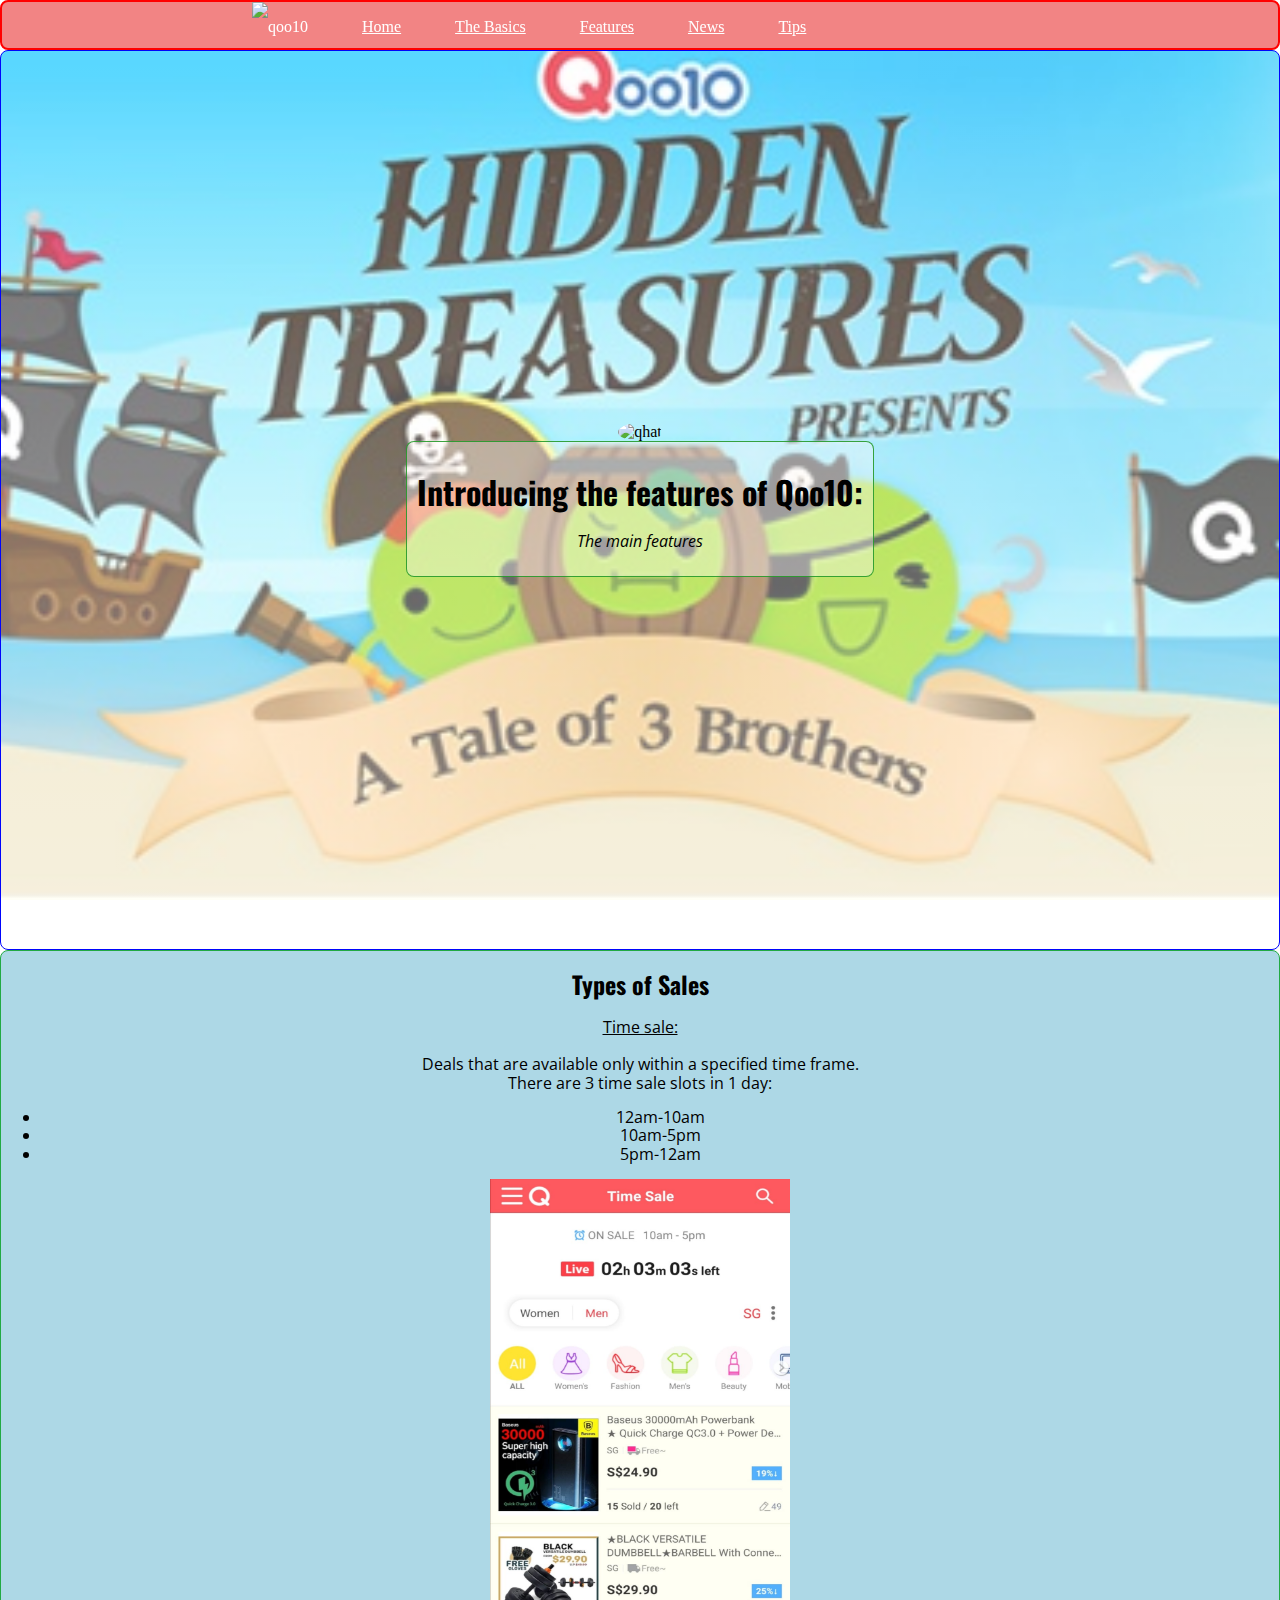
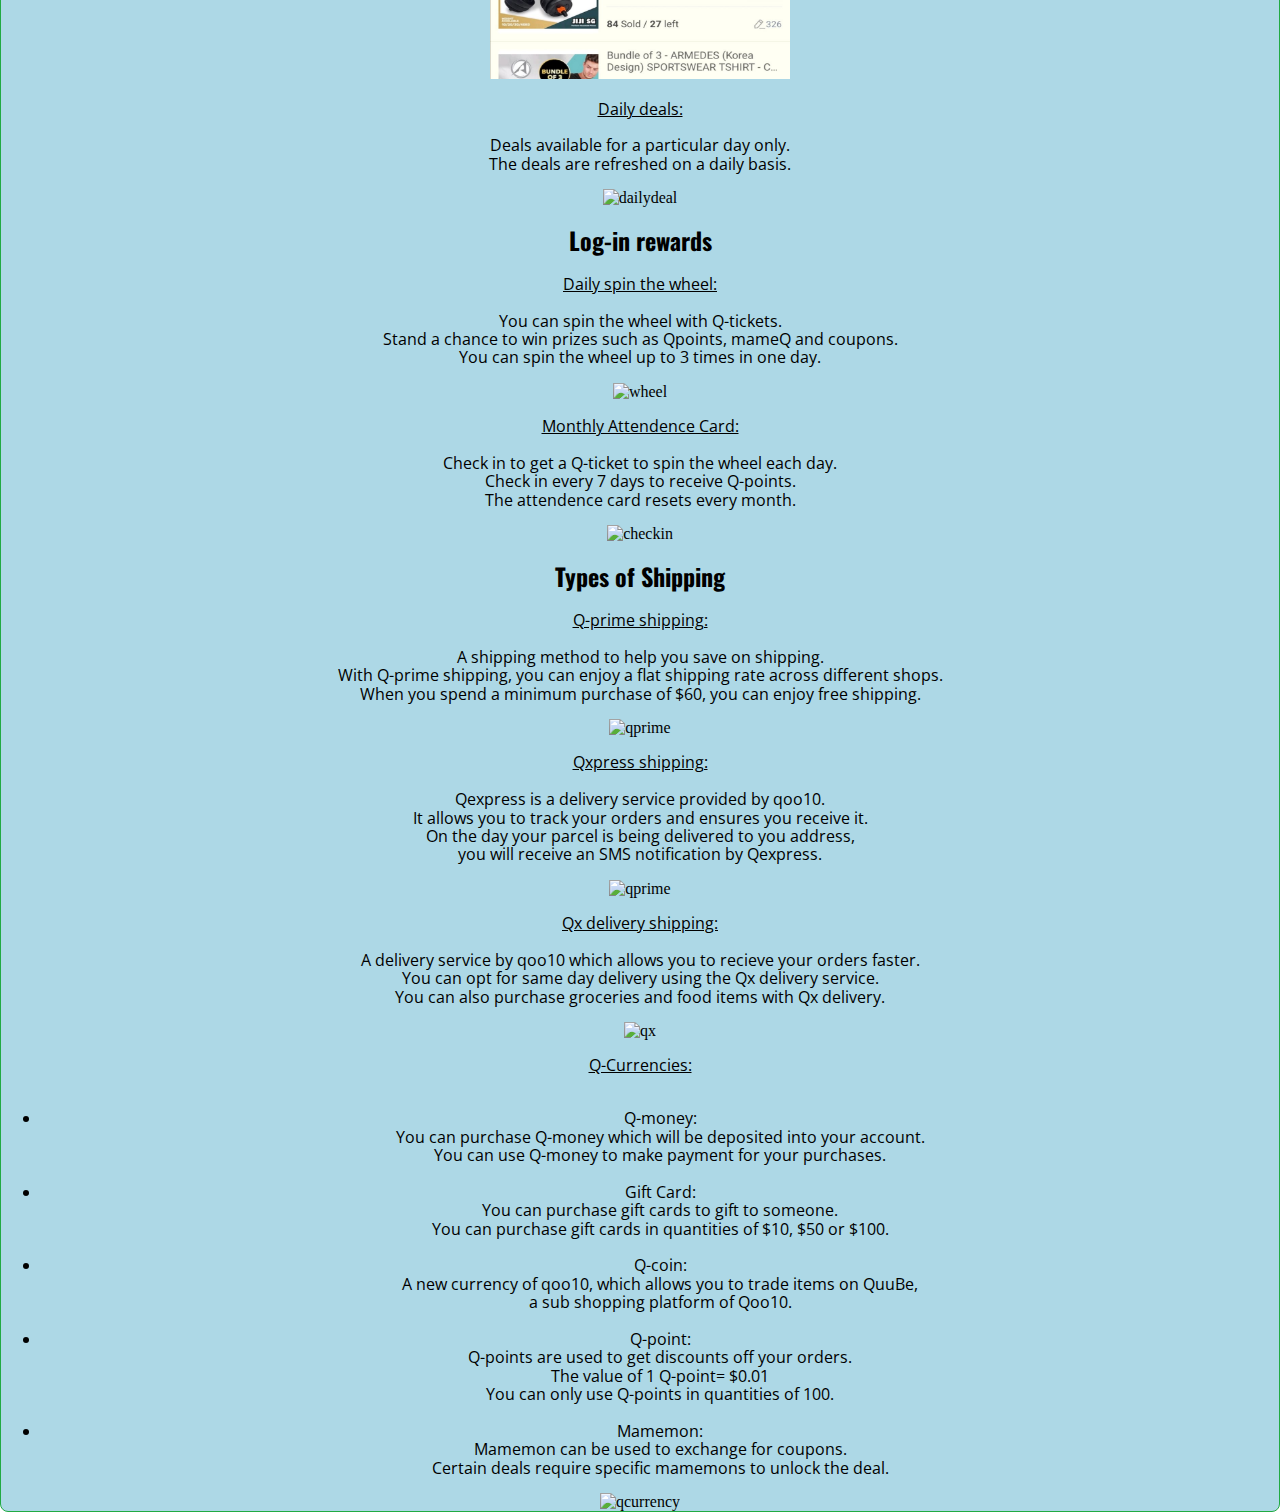
==== features.html @ 1c3750da "add fonts for headings and main" ====
<!DOCTYPE html>
<html>
<head>
<title>Features </title>
  <link href="https://fonts.googleapis.com/css2?family=Oswald:wght@500&display=swap" rel="stylesheet">
  <link href="https://fonts.googleapis.com/css2?family=Cormorant+Garamond:wght@300&family=Oswald:wght@500&display=swap" rel="stylesheet">
  <link rel="preconnect" href="https://fonts.gstatic.com">
  <link href="https://fonts.googleapis.com/css2?family=Bebas+Neue&family=Cormorant+Garamond:wght@600&family=Open+Sans&display=swap" rel="stylesheet"> 
  <link rel="stylesheet" href="css/normalize.css">
  <link rel="stylesheet" href="css/main.css">

</head>
<body>
  <header>

    <nav>
      <ul>
        <li><img src="images/qlogo.jpeg" width="70" height="30" alt="qoo10" ></li>
        <li><a href="index.html">Home</a></li>
        <li><a href="usage.html">The Basics</a></li>
        <li><a href="features.html">Features</a> </li>
        <li><a href="news.html">News</a></li>
        <li><a href="tips.html">Tips</a></li>
      </ul>
    </nav>
  </header>   

<main>
<section id="featuresone">
  <!-- features top section -->
  <br>
  <div class="featureshead">
    <img src="images\qhat.jpeg" alt= "qhat" class="qicon"  >
    <br>
  <div id="feapara">
    <h1>Introducing the features of Qoo10:</h1>
    <p><i>The main features</i> </p>
  </div>
  </div>

</section>
<section id="feamain">
  <!-- features description section -->
  <h2>Types of Sales</h2>
  <p class="features_p"><u>Time sale: </u><br><br>Deals that are available only within a specified time frame.
    <br>There are 3 time sale slots in 1 day:
    <ul>
      <li>
      12am-10am
      </li>
      <li>10am-5pm</li>
      <li>5pm-12am</li>
    </ul> 

  </p>
  <img src="images\timesale.jpeg" alt= "timesale" class="featurepic"  >
  <p class="features_p">
    <u>Daily deals:</u>
    <br><br> Deals available for a particular day only.
    <br>The deals are refreshed on a daily basis. 
  </p>
  <img src="images\dailydeal.jpeg" alt= "dailydeal" class="featurepic"  >


  <h2>Log-in rewards</h2>
  <p class="features_p"><u>Daily spin the wheel:</u> 
    <br><br>You can spin the wheel with Q-tickets.
    <br>Stand a chance to win prizes such as Qpoints, mameQ and coupons.
    <br>You can spin the wheel up to 3 times in one day.
  </p>
  <img src="images\wheel.jpeg" alt= "wheel" class="featurepic"  >


  <p class="features_p"><u>Monthly Attendence Card:</u>
    <br><br> Check in to get a Q-ticket to spin the wheel each day.
    <br>Check in every 7 days to receive Q-points.
    <br>The attendence card resets every month.
  </p>
  <img src="images\checkin.jpeg" alt= "checkin" class="featurepic"  >

  <h2>Types of Shipping</h2>
  <p class="features_p"><u>Q-prime shipping:</u>
    <br><br> A shipping method to help you save on shipping.
    <br>With Q-prime shipping, you can enjoy a flat shipping rate across different shops.
    <br>When you spend a minimum purchase of $60, you can enjoy free shipping.
  </p>
  <img src="images\qprime.jpeg" alt= "qprime" class="featurepic"  >

  <p class="features_p"><u>Qxpress shipping:</u>
    <br><br> Qexpress is a delivery service provided by qoo10.
    <br>It allows you to track your orders and ensures you receive it.
    <br>On the day your parcel is being delivered to you address, 
    <br>you will receive an SMS notification by Qexpress.

  </p>
  <img src="images\qexpress.jpeg" alt= "qprime" class="featurepic"  >

  <p class="features_p"><u>Qx delivery shipping:</u>
    <br><br> A delivery service by qoo10 which allows you to recieve your orders faster.
    <br>You can opt for same day delivery using the Qx delivery service.
    <br> You can also purchase groceries and food items with Qx delivery.

  </p>
  <img src="images\express.jpeg" alt= "qx" class="featurepic"  >

  <p class="features_p"><u>Q-Currencies:</u>
    <br><br> 
    <ul>
      <li>Q-money: 
        <br>You can purchase Q-money which will be deposited into your account.
        <br>You can use Q-money to make payment for your purchases.
      </li>
      <br>
      <li>Gift Card:
        <br> You can purchase gift cards to gift to someone.
        <br>You can purchase gift cards in quantities of $10, $50 or $100.

      </li>
      <br>
      <li>Q-coin:
        <br>A new currency of qoo10, which allows you to trade items on QuuBe, 
        <br>a sub shopping platform of Qoo10.
      </li>
      <br>
      <li>Q-point:
        <br>Q-points are used to get discounts off your orders.
        <br>The value of 1 Q-point= $0.01
        <br>You can only use Q-points in quantities of 100.
      </li>
      <br>
      <li>Mamemon:
        <br>Mamemon can be used to exchange for coupons.
        <br>Certain deals require specific mamemons to unlock the deal.
      </li>
    </ul>

  </p>

  <img src="images\currency.jpeg" alt= "qcurrency" class="featurepic"  >

</section>
</main>

</body>

</html>
---- css/main.css ----
/*menu bar styling*/
header {
    
  display: flex;
  position: fixed;
  top: 0;
  left: 0;
  right: 0;
  height: 50px;
  line-height: 30px;
  background-color: rgba(233, 41, 41, 0.575);
  border: 2px solid red;
  border-radius: 8px;
  color:white;
}

header * {
  display: inline;
  color:white;
}


header li {
  margin-left: 10px;
}
section li,p,u{
  font-family: 'Bebas Neue', cursive;
  font-family: 'Cormorant Garamond', serif;
  font-family: 'Open Sans', sans-serif;
}
h1, h2{
  font-family: 'Oswald', sans-serif;
}
/*top image*/
.qicon {
    margin-left: auto;
    margin-right: auto;
    width:200px;
    height:200px;
    border-radius: 50%;
}
body {
    margin: 0;
    margin-top: 50px;
}
/* homepage section*/
#intro,#benefits,#reviews {
    height: 120vh;
    border: 1px solid lawngreen;
    border-radius: 8px;
    display: flex;
    justify-content: center;
    align-items: center;
    text-align: center;
    background-size: cover; 
    background-position: center center; 
    background-repeat: no-repeat; 
    background-attachment: fixed; 
    
}

#intropara{
  border: 1px solid rgba(30, 151, 36, 0.87);
  border-radius: 8px;
  padding:10px;
  background-color:rgba(255, 251, 251, 0.39);
  font-family: 'Bebas Neue', cursive;
  
}

.benefitdiv{
  
    border-radius: 8px;
    border: 2px solid rgb(143, 69, 9);
    background-color: rgba(99, 212, 89, 0.178);
    padding: 40px;
   
}
#intro {
    background-image: linear-gradient(rgba(255, 255, 255, 0.219),rgba(255, 255, 255, 0.507)), url("../images/grass.jpg");
    
}
* {
  box-sizing: border-box;
}
  
#benefits{
  text-align:left;
  background-image: linear-gradient(rgba(255, 255, 255, 0.219),rgba(255, 255, 255, 0.507)), url("../images/garden.jpeg");

}

#reviewspic{
  padding: 10px;
  width:100%;
}

/*The basics section*/
#usagemain {
  text-align: center;
  
}


#basics{
height: 100vh;
border: 1px solid rgb(182, 155, 245);
border-radius: 8px;
display: flex;
justify-content: center;
align-items: center;
text-align: center;
background-image:linear-gradient(rgba(255, 255, 255, 0.219),rgba(255, 255, 255, 0.507)),  url("../images/toy.jpeg");
background-size: cover; 
background-position: center center; 
background-repeat: no-repeat; 
background-attachment: fixed; 
}
#basicpara{
border: 1px solid rgba(45, 115, 180, 0.87);
border-radius: 8px;
padding:10px;
background-color:rgba(255, 251, 251, 0.219);
}
#steps{
border: 1px solid rgb(17, 0, 252);
border-radius: 8px;
background-image:linear-gradient(rgba(255, 255, 255, 0.219),rgba(255, 255, 255, 0.507)),  
url("../images/bluepink.jpeg");
background-size: cover; 
background-position: center center; 
background-repeat: no-repeat; 
background-attachment: fixed; 
text-align:center;
margin:0 auto;
}

.step{
border: 1px solid rgba(83, 233, 176, 0.658);
border-radius: 8px;
padding:10px;
text-align:center;
width:50%;
margin:0 auto;
}
.usageimg{
  text-align: center;
  width:200px;
}

/*features section*/
#featuresone{
  border: 1px solid rgb(0, 4, 252);
  border-radius: 8px;
  background-image:linear-gradient(rgba(255, 255, 255, 0.219),rgba(255, 255, 255, 0.507)),  
  url("../images/htreasure.jpg");
  background-size: cover; 
  background-position: center center; 
  background-repeat: no-repeat; 
  background-attachment: fixed;
  height: 100vh;
  display: flex;
  justify-content: center;
  align-items: center;
  text-align: center;


}
#feapara{
  border: 1px solid rgba(30, 151, 36, 0.87);
  border-radius: 8px;
  padding:10px;
  background-color:rgba(255, 251, 251, 0.39);
}

#features_p{
  border-radius: 8px;
  border: 1px solid rgba(45, 115, 180, 0.87);
  padding:10px;
  background-color:rgba(248, 230, 169, 0.658);
  
}


#feamain{
 background-color: lightblue;
 border: 1px solid rgb(33, 170, 67);
 border-radius: 8px;
 text-align: center;
 /*display:flex;
 flex-direction: column;*/

}
.featurepic{
  
  width: 300px;
  height: 500px;

  

}

/*news section*/
#newstop{
  text-align: center;
  border: 1px solid rgb(71, 15, 117);
  border-radius: 8px;
  background-image: 
  url("../images/firework.jpg");
  background-size: cover; 
  background-position: center ; 
  background-repeat: no-repeat; 
  background-attachment: fixed; 
  height: 100vh;
  justify-content: center;
  align-items: center;
  text-align: center;

}
#newstop h1{
  border: 1px solid rgba(30, 151, 36, 0.87);
  border-radius: 8px;
  padding:10px;
  background-color:rgba(255, 251, 251, 0.39);
 
 
}
#newsmain{
  text-align: center;
}
.events{
  background-color: black;
  color: white;
}
.newsimg{
  width: 90%;
}
iframe{
  width:90%;
 
}
/*tips*/
.grid-container{
  background-image:linear-gradient(rgba(255, 255, 255, 0.219),rgba(255, 255, 255, 0.507)),  
    url("../images/bulb.jpeg");
  background-size: cover; 
  background-position: center ; 
  background-repeat: no-repeat; 
  background-attachment: fixed; 
}


/*web features adjustments*/
@media (min-width: 992px) {
  /*menu bar styling*/
    header {
        
      display: flex;
      position: fixed;
      top: 0;
      left: 0;
      right: 0;
      height: 50px;
      line-height: 50px;
      background-color: rgba(233, 41, 41, 0.575);
      border: 2px solid red;
      border-radius: 8px;
      color:white;
    }

    header * {
      display: inline;
      color:white;
    }
    header ul {
    margin-left:160px;
    }

    header li {
      margin-left: 50px;
      
      
    }
    /*tips grid section*/
  .grid-container {
    display: grid;
    grid-template-columns: auto auto ;
    background-image:linear-gradient(rgba(255, 255, 255, 0.219),rgba(255, 255, 255, 0.507)),  
    url("../images/bulb.jpeg");
    padding: 10px;
  }

.grid-item {
  padding: 20px;
  font-size: 30px;
  text-align: center;
}

  

  
}
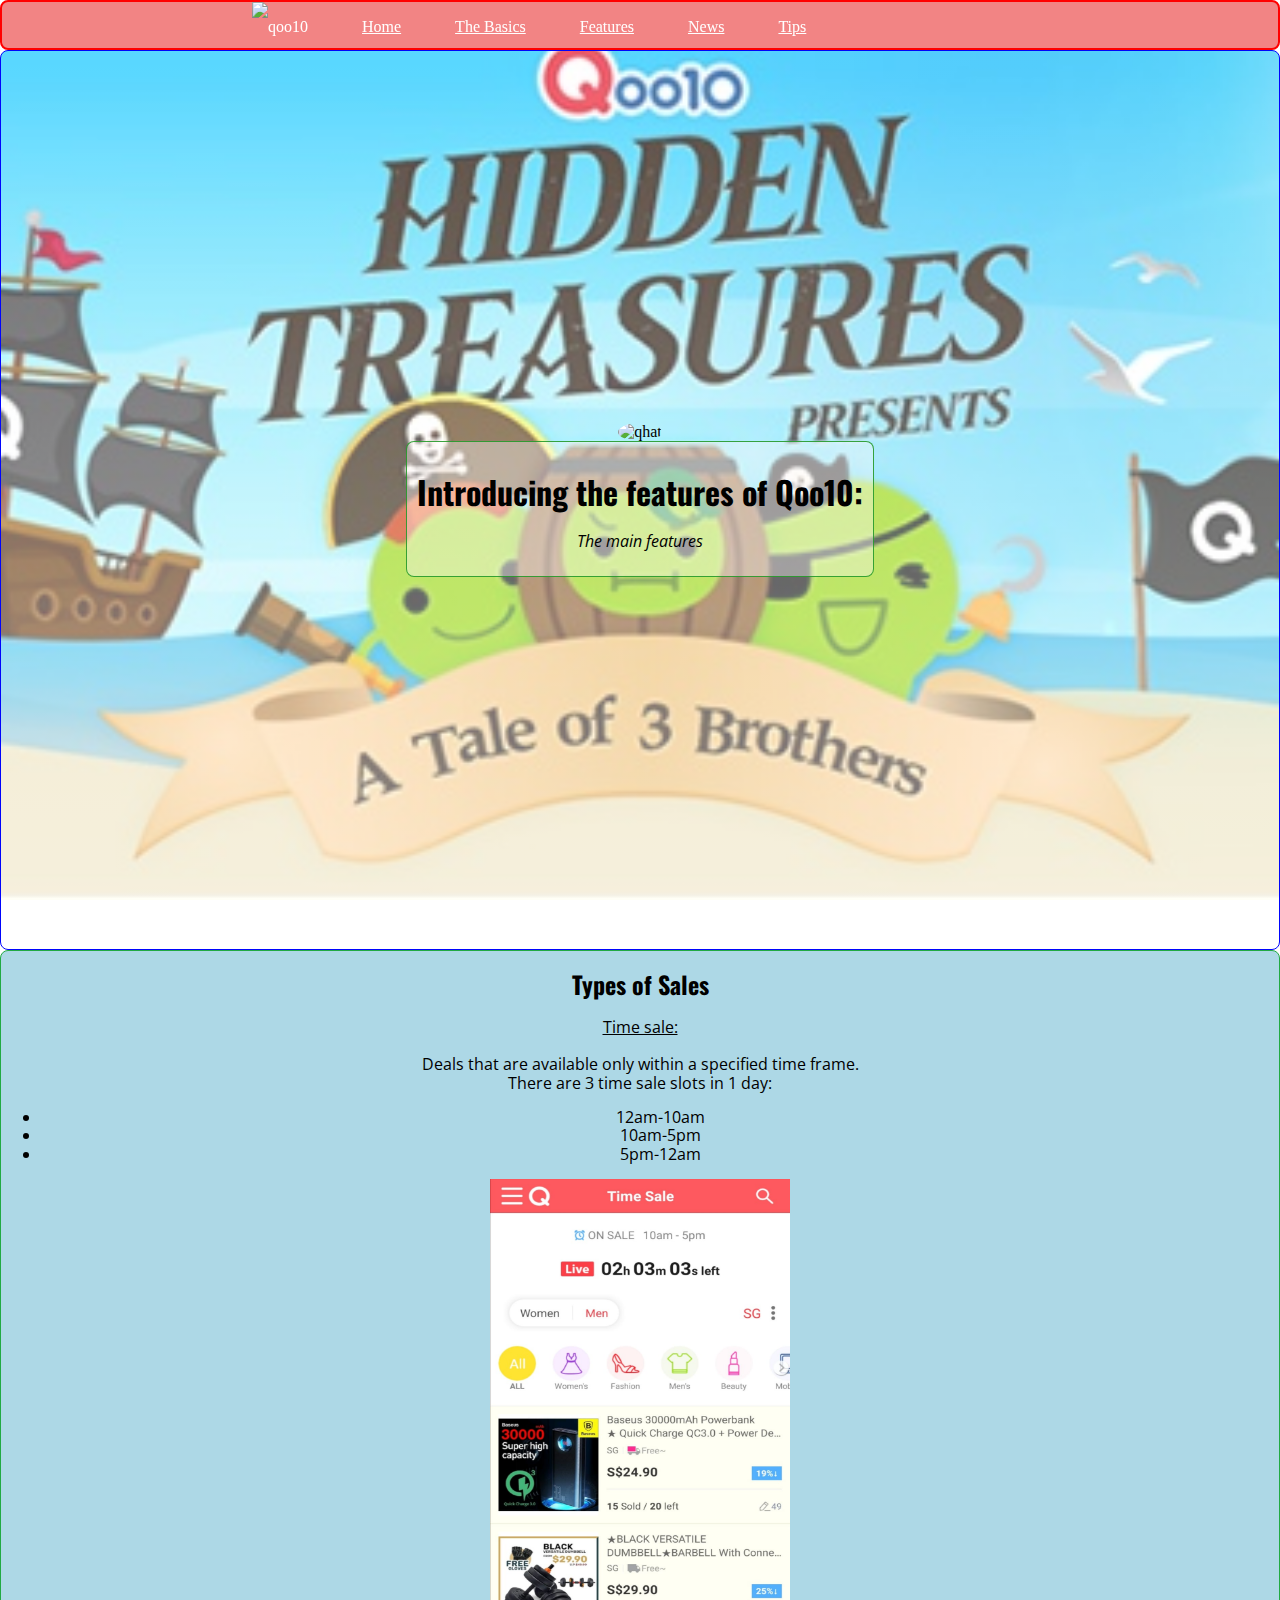
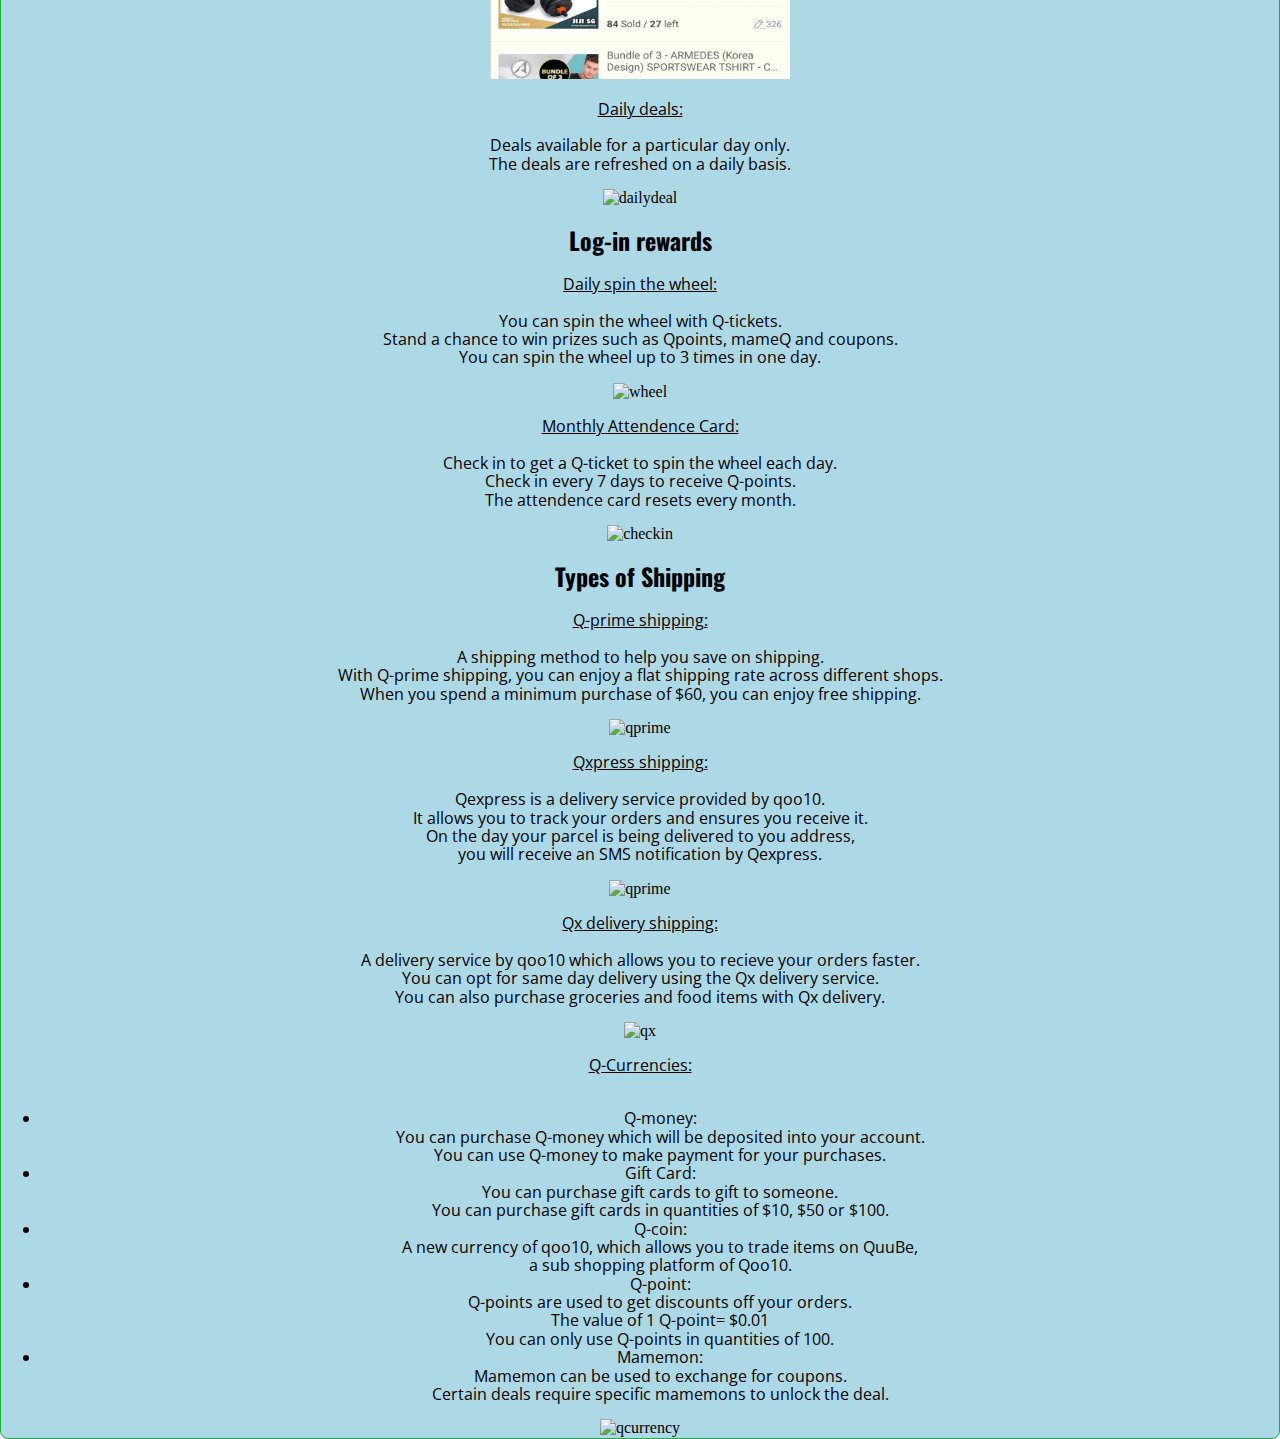
==== commit 93dd5979: "fix features.html errors" ====
--- a/features.html
+++ b/features.html
@@ -1,18 +1,17 @@
-<!DOCTYPE html>
-<html>
+<!DOCTYPE html >
+<html lang="en">
 <head>
-<title>Features </title>
+  <meta charset="utf-8"/>
+  <title>Features </title>
   <link href="https://fonts.googleapis.com/css2?family=Oswald:wght@500&display=swap" rel="stylesheet">
   <link href="https://fonts.googleapis.com/css2?family=Cormorant+Garamond:wght@300&family=Oswald:wght@500&display=swap" rel="stylesheet">
   <link rel="preconnect" href="https://fonts.gstatic.com">
   <link href="https://fonts.googleapis.com/css2?family=Bebas+Neue&family=Cormorant+Garamond:wght@600&family=Open+Sans&display=swap" rel="stylesheet"> 
   <link rel="stylesheet" href="css/normalize.css">
   <link rel="stylesheet" href="css/main.css">
-
 </head>
 <body>
   <header>
-
     <nav>
       <ul>
         <li><img src="images/qlogo.jpeg" width="70" height="30" alt="qoo10" ></li>
@@ -30,7 +29,7 @@
   <!-- features top section -->
   <br>
   <div class="featureshead">
-    <img src="images\qhat.jpeg" alt= "qhat" class="qicon"  >
+    <img src="images/qhat.jpeg" alt= "qhat" class="qicon"  >
     <br>
   <div id="feapara">
     <h1>Introducing the features of Qoo10:</h1>
@@ -51,16 +50,14 @@
       <li>10am-5pm</li>
       <li>5pm-12am</li>
     </ul> 
-
   </p>
-  <img src="images\timesale.jpeg" alt= "timesale" class="featurepic"  >
+  <img src="images/timesale.jpeg" alt= "timesale" class="featurepic"  >
   <p class="features_p">
     <u>Daily deals:</u>
     <br><br> Deals available for a particular day only.
     <br>The deals are refreshed on a daily basis. 
   </p>
-  <img src="images\dailydeal.jpeg" alt= "dailydeal" class="featurepic"  >
-
+  <img src="images/dailydeal.jpeg" alt= "dailydeal" class="featurepic"  >
 
   <h2>Log-in rewards</h2>
   <p class="features_p"><u>Daily spin the wheel:</u> 
@@ -68,15 +65,14 @@
     <br>Stand a chance to win prizes such as Qpoints, mameQ and coupons.
     <br>You can spin the wheel up to 3 times in one day.
   </p>
-  <img src="images\wheel.jpeg" alt= "wheel" class="featurepic"  >
-
+  <img src="images/wheel.jpeg" alt= "wheel" class="featurepic"  >
 
   <p class="features_p"><u>Monthly Attendence Card:</u>
     <br><br> Check in to get a Q-ticket to spin the wheel each day.
     <br>Check in every 7 days to receive Q-points.
     <br>The attendence card resets every month.
   </p>
-  <img src="images\checkin.jpeg" alt= "checkin" class="featurepic"  >
+  <img src="images/checkin.jpeg" alt= "checkin" class="featurepic"  >
 
   <h2>Types of Shipping</h2>
   <p class="features_p"><u>Q-prime shipping:</u>
@@ -84,63 +80,51 @@
     <br>With Q-prime shipping, you can enjoy a flat shipping rate across different shops.
     <br>When you spend a minimum purchase of $60, you can enjoy free shipping.
   </p>
-  <img src="images\qprime.jpeg" alt= "qprime" class="featurepic"  >
+  <img src="images/qprime.jpeg" alt= "qprime" class="featurepic"  >
 
   <p class="features_p"><u>Qxpress shipping:</u>
     <br><br> Qexpress is a delivery service provided by qoo10.
     <br>It allows you to track your orders and ensures you receive it.
     <br>On the day your parcel is being delivered to you address, 
     <br>you will receive an SMS notification by Qexpress.
-
   </p>
-  <img src="images\qexpress.jpeg" alt= "qprime" class="featurepic"  >
-
+  <img src="images/qexpress.jpeg" alt= "qprime" class="featurepic"  >
   <p class="features_p"><u>Qx delivery shipping:</u>
     <br><br> A delivery service by qoo10 which allows you to recieve your orders faster.
     <br>You can opt for same day delivery using the Qx delivery service.
     <br> You can also purchase groceries and food items with Qx delivery.
-
   </p>
-  <img src="images\express.jpeg" alt= "qx" class="featurepic"  >
-
+  <img src="images/express.jpeg" alt= "qx" class="featurepic"  >
   <p class="features_p"><u>Q-Currencies:</u>
     <br><br> 
     <ul>
       <li>Q-money: 
         <br>You can purchase Q-money which will be deposited into your account.
         <br>You can use Q-money to make payment for your purchases.
-      </li>
-      <br>
+      </li> 
       <li>Gift Card:
         <br> You can purchase gift cards to gift to someone.
         <br>You can purchase gift cards in quantities of $10, $50 or $100.
-
-      </li>
-      <br>
+      </li> 
       <li>Q-coin:
         <br>A new currency of qoo10, which allows you to trade items on QuuBe, 
         <br>a sub shopping platform of Qoo10.
       </li>
-      <br>
       <li>Q-point:
         <br>Q-points are used to get discounts off your orders.
         <br>The value of 1 Q-point= $0.01
         <br>You can only use Q-points in quantities of 100.
       </li>
-      <br>
       <li>Mamemon:
         <br>Mamemon can be used to exchange for coupons.
         <br>Certain deals require specific mamemons to unlock the deal.
       </li>
     </ul>
-
   </p>
 
-  <img src="images\currency.jpeg" alt= "qcurrency" class="featurepic"  >
+  <img src="images/currency.jpeg" alt= "qcurrency" class="featurepic"  >
 
 </section>
 </main>
-
 </body>
-
 </html>--- a/css/main.css
+++ b/css/main.css
@@ -208,13 +208,17 @@
   background-image: 
   url("../images/firework.jpg");
   background-size: cover; 
-  background-position: center ; 
+  background-position: center center; 
   background-repeat: no-repeat; 
   background-attachment: fixed; 
+
   height: 100vh;
   justify-content: center;
   align-items: center;
-  text-align: center;
+    
+  padding-top:150px;
+  
+  text-align: center; 
 
 }
 #newstop h1{
@@ -222,6 +226,7 @@
   border-radius: 8px;
   padding:10px;
   background-color:rgba(255, 251, 251, 0.39);
+  
  
  
 }
@@ -247,6 +252,25 @@
   background-position: center ; 
   background-repeat: no-repeat; 
   background-attachment: fixed; 
+}
+.tipsdiv{
+  border: 1px solid lawngreen;
+  border-radius: 8px;
+  background-image:linear-gradient(rgba(255, 255, 255, 0.219),rgba(255, 255, 255, 0.507)),  
+  url("../images/sky.jpeg");
+  background-size: cover; 
+  background-position: center center; 
+  background-repeat: no-repeat; 
+  background-attachment: fixed; 
+
+  height: 100vh;
+  justify-content: center;
+  align-items: center;
+    
+  padding-top:150px;
+  
+  text-align: center; 
+  
 }
 
 
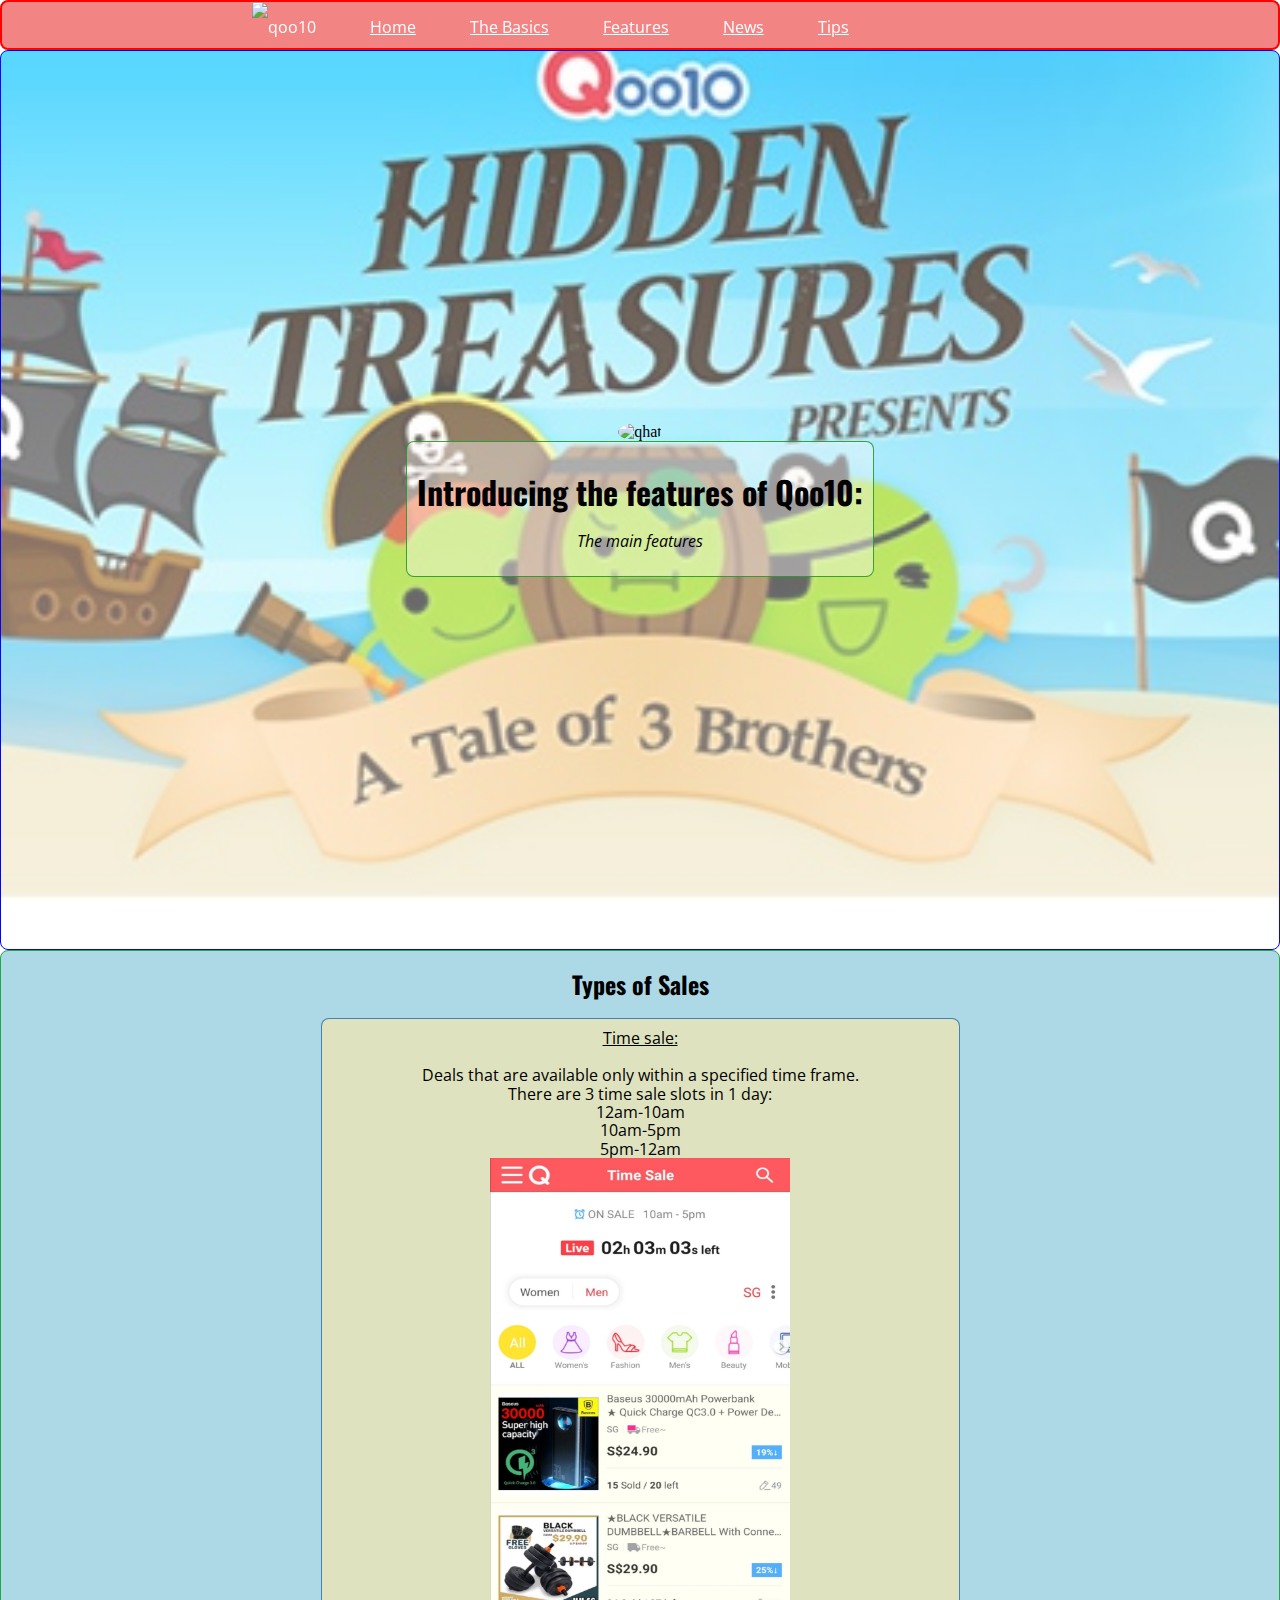
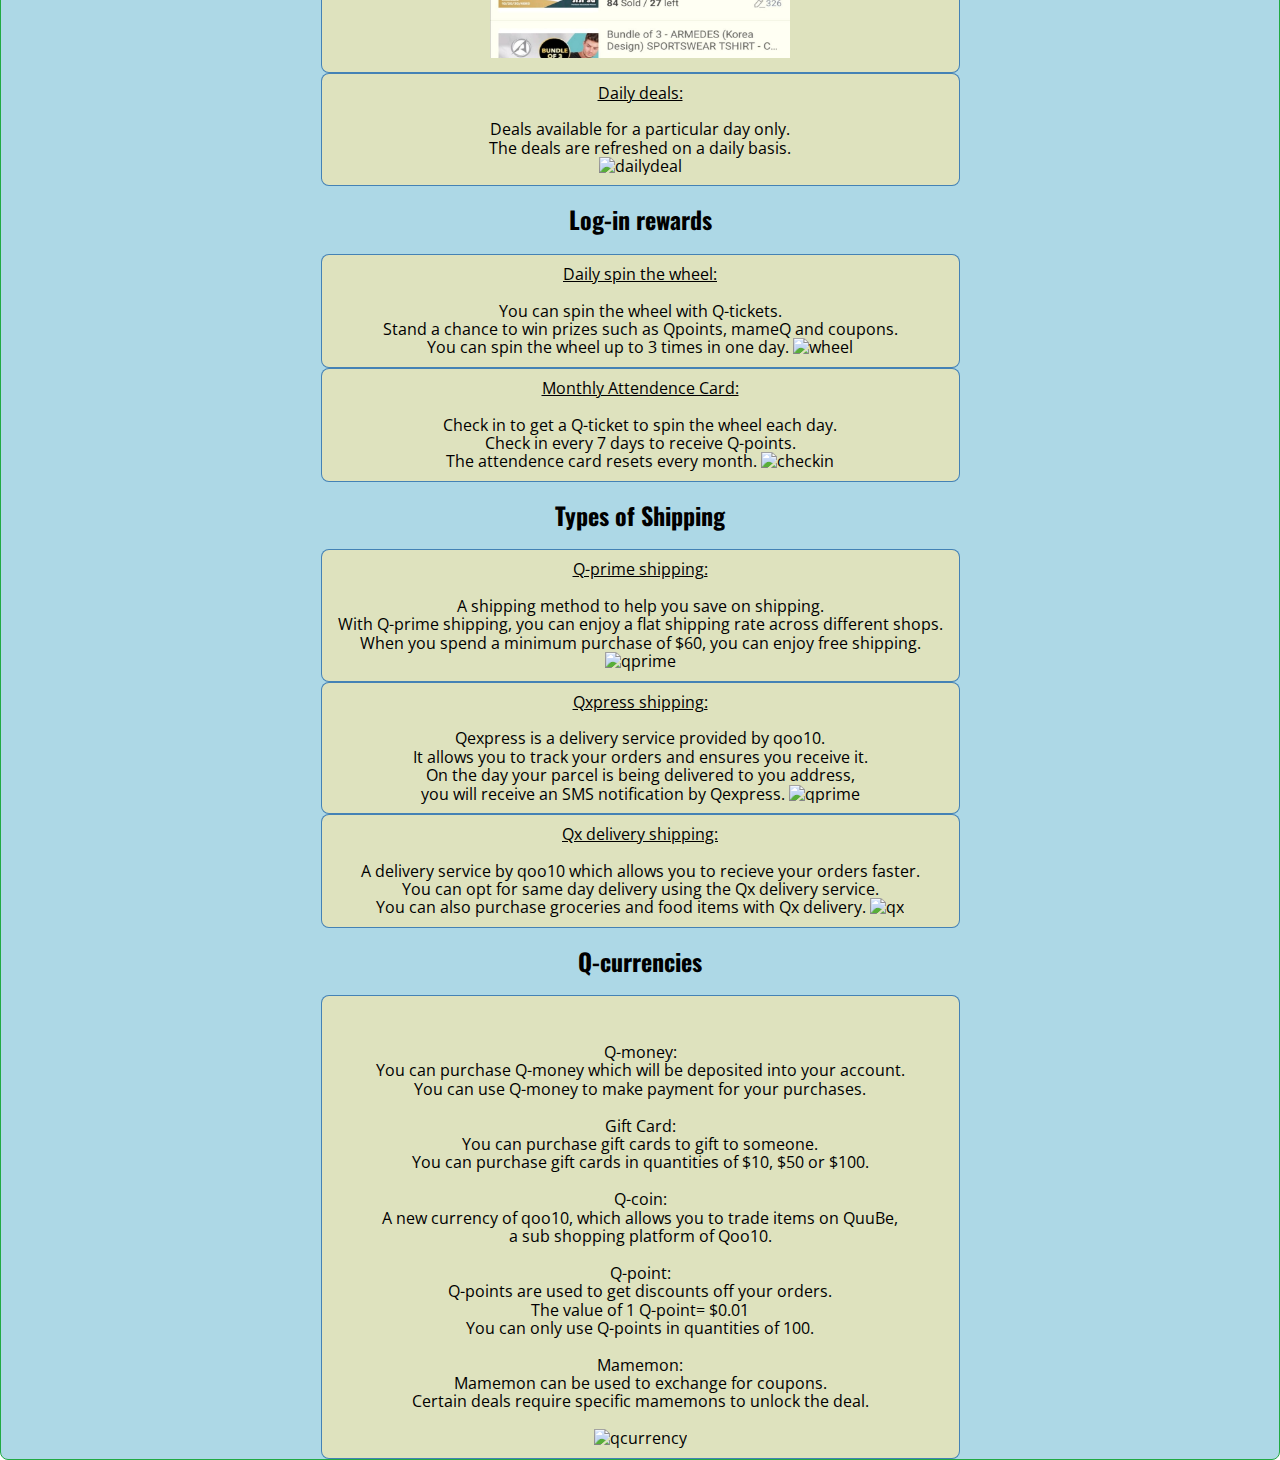
==== commit aaf9917b: "adjust style of features.html" ====
--- a/features.html
+++ b/features.html
@@ -12,6 +12,7 @@
 </head>
 <body>
   <header>
+    <!--top menu-->
     <nav>
       <ul>
         <li><img src="images/qlogo.jpeg" width="70" height="30" alt="qoo10" ></li>
@@ -24,107 +25,112 @@
     </nav>
   </header>   
 
-<main>
-<section id="featuresone">
-  <!-- features top section -->
-  <br>
-  <div class="featureshead">
-    <img src="images/qhat.jpeg" alt= "qhat" class="qicon"  >
-    <br>
-  <div id="feapara">
-    <h1>Introducing the features of Qoo10:</h1>
-    <p><i>The main features</i> </p>
-  </div>
-  </div>
+  <main>
+    <section id="featuresone">
+      <!-- features top section -->
+      <br>
+      <div class="featureshead">
+        <img src="images/qhat.jpeg" alt= "qhat" class="qicon"  >
+        <br>
+      <div id="feapara">
+        <h1>Introducing the features of Qoo10:</h1>
+        <p><i>The main features</i> </p>
+      </div>
+      </div>
 
-</section>
-<section id="feamain">
-  <!-- features description section -->
-  <h2>Types of Sales</h2>
-  <p class="features_p"><u>Time sale: </u><br><br>Deals that are available only within a specified time frame.
-    <br>There are 3 time sale slots in 1 day:
-    <ul>
-      <li>
-      12am-10am
-      </li>
-      <li>10am-5pm</li>
-      <li>5pm-12am</li>
-    </ul> 
-  </p>
-  <img src="images/timesale.jpeg" alt= "timesale" class="featurepic"  >
-  <p class="features_p">
-    <u>Daily deals:</u>
-    <br><br> Deals available for a particular day only.
-    <br>The deals are refreshed on a daily basis. 
-  </p>
-  <img src="images/dailydeal.jpeg" alt= "dailydeal" class="featurepic"  >
+    </section>
+    <section id="feamain">
+      <!-- features description section -->
+      <h2>Types of Sales</h2>
+      <p class="features_p"><u>Time sale: </u><br><br>Deals that are available only within a specified time frame.
+        <br>There are 3 time sale slots in 1 day:<br>
 
-  <h2>Log-in rewards</h2>
-  <p class="features_p"><u>Daily spin the wheel:</u> 
-    <br><br>You can spin the wheel with Q-tickets.
-    <br>Stand a chance to win prizes such as Qpoints, mameQ and coupons.
-    <br>You can spin the wheel up to 3 times in one day.
-  </p>
-  <img src="images/wheel.jpeg" alt= "wheel" class="featurepic"  >
+          12am-10am<br>
+          10am-5pm<br>
+          5pm-12am<br>
+        
+        <img src="images/timesale.jpeg" alt= "timesale" class="featurepic"  >
+      </p>
+      <p class="features_p">
+        <u>Daily deals:</u>
+        <br><br> Deals available for a particular day only.
+        <br>The deals are refreshed on a daily basis. <br>
+        <img src="images/dailydeal.jpeg" alt= "dailydeal" class="featurepic"  >
+      </p>
+      
 
-  <p class="features_p"><u>Monthly Attendence Card:</u>
-    <br><br> Check in to get a Q-ticket to spin the wheel each day.
-    <br>Check in every 7 days to receive Q-points.
-    <br>The attendence card resets every month.
-  </p>
-  <img src="images/checkin.jpeg" alt= "checkin" class="featurepic"  >
+      <h2>Log-in rewards</h2>
+      <p class="features_p"><u>Daily spin the wheel:</u> 
+        <br><br>You can spin the wheel with Q-tickets.
+        <br>Stand a chance to win prizes such as Qpoints, mameQ and coupons.
+        <br>You can spin the wheel up to 3 times in one day.
+        <img src="images/wheel.jpeg" alt= "wheel" class="featurepic"  >
+      </p>
+      
 
-  <h2>Types of Shipping</h2>
-  <p class="features_p"><u>Q-prime shipping:</u>
-    <br><br> A shipping method to help you save on shipping.
-    <br>With Q-prime shipping, you can enjoy a flat shipping rate across different shops.
-    <br>When you spend a minimum purchase of $60, you can enjoy free shipping.
-  </p>
-  <img src="images/qprime.jpeg" alt= "qprime" class="featurepic"  >
+      <p class="features_p"><u>Monthly Attendence Card:</u>
+        <br><br> Check in to get a Q-ticket to spin the wheel each day.
+        <br>Check in every 7 days to receive Q-points.
+        <br>The attendence card resets every month.
+        <img src="images/checkin.jpeg" alt= "checkin" class="featurepic"  >
+      </p>
+      
 
-  <p class="features_p"><u>Qxpress shipping:</u>
-    <br><br> Qexpress is a delivery service provided by qoo10.
-    <br>It allows you to track your orders and ensures you receive it.
-    <br>On the day your parcel is being delivered to you address, 
-    <br>you will receive an SMS notification by Qexpress.
-  </p>
-  <img src="images/qexpress.jpeg" alt= "qprime" class="featurepic"  >
-  <p class="features_p"><u>Qx delivery shipping:</u>
-    <br><br> A delivery service by qoo10 which allows you to recieve your orders faster.
-    <br>You can opt for same day delivery using the Qx delivery service.
-    <br> You can also purchase groceries and food items with Qx delivery.
-  </p>
-  <img src="images/express.jpeg" alt= "qx" class="featurepic"  >
-  <p class="features_p"><u>Q-Currencies:</u>
-    <br><br> 
-    <ul>
-      <li>Q-money: 
-        <br>You can purchase Q-money which will be deposited into your account.
-        <br>You can use Q-money to make payment for your purchases.
-      </li> 
-      <li>Gift Card:
-        <br> You can purchase gift cards to gift to someone.
-        <br>You can purchase gift cards in quantities of $10, $50 or $100.
-      </li> 
-      <li>Q-coin:
-        <br>A new currency of qoo10, which allows you to trade items on QuuBe, 
-        <br>a sub shopping platform of Qoo10.
-      </li>
-      <li>Q-point:
-        <br>Q-points are used to get discounts off your orders.
-        <br>The value of 1 Q-point= $0.01
-        <br>You can only use Q-points in quantities of 100.
-      </li>
-      <li>Mamemon:
-        <br>Mamemon can be used to exchange for coupons.
-        <br>Certain deals require specific mamemons to unlock the deal.
-      </li>
-    </ul>
-  </p>
+      <h2>Types of Shipping</h2>
+      <p class="features_p"><u>Q-prime shipping:</u>
+        <br><br> A shipping method to help you save on shipping.
+        <br>With Q-prime shipping, you can enjoy a flat shipping rate across different shops.
+        <br>When you spend a minimum purchase of $60, you can enjoy free shipping.
+        <img src="images/qprime.jpeg" alt= "qprime" class="featurepic"  >
+      </p>
+      
 
-  <img src="images/currency.jpeg" alt= "qcurrency" class="featurepic"  >
+      <p class="features_p"><u>Qxpress shipping:</u>
+        <br><br> Qexpress is a delivery service provided by qoo10.
+        <br>It allows you to track your orders and ensures you receive it.
+        <br>On the day your parcel is being delivered to you address, 
+        <br>you will receive an SMS notification by Qexpress.
+        <img src="images/qexpress.jpeg" alt= "qprime" class="featurepic"  >
+      </p>
+      
+      <p class="features_p"><u>Qx delivery shipping:</u>
+        <br><br> A delivery service by qoo10 which allows you to recieve your orders faster.
+        <br>You can opt for same day delivery using the Qx delivery service.
+        <br> You can also purchase groceries and food items with Qx delivery.
+        <img src="images/express.jpeg" alt= "qx" class="featurepic"  >
+      </p>
+      <h2>Q-currencies</h2>
+      <p class="features_p">
+        <br><br> 
+        
+          Q-money: 
+            <br>You can purchase Q-money which will be deposited into your account.
+            <br>You can use Q-money to make payment for your purchases.<br><br>
+           
+          Gift Card:
+            <br> You can purchase gift cards to gift to someone.
+            <br>You can purchase gift cards in quantities of $10, $50 or $100.<br><br>
+           
+          Q-coin:
+            <br>A new currency of qoo10, which allows you to trade items on QuuBe, 
+            <br>a sub shopping platform of Qoo10.<br><br>
+          
+          Q-point:
+            <br>Q-points are used to get discounts off your orders.
+            <br>The value of 1 Q-point= $0.01
+            <br>You can only use Q-points in quantities of 100.<br><br>
+          
+          Mamemon:
+            <br>Mamemon can be used to exchange for coupons.
+            <br>Certain deals require specific mamemons to unlock the deal.<br><br>
+          
+        
+        <img src="images/currency.jpeg" alt= "qcurrency" class="featurepic"  >
+      </p>
 
-</section>
-</main>
+      
+
+    </section>
+  </main>
 </body>
 </html>--- a/css/main.css
+++ b/css/main.css
@@ -22,6 +22,7 @@
 
 header li {
   margin-left: 10px;
+  font-family:  'Open Sans', sans-serif;;
 }
 section li,p,u{
   font-family: 'Bebas Neue', cursive;
@@ -89,7 +90,9 @@
   background-image: linear-gradient(rgba(255, 255, 255, 0.219),rgba(255, 255, 255, 0.507)), url("../images/garden.jpeg");
 
 }
-
+#reviews{
+  background-image: linear-gradient(rgba(255, 255, 255, 0.219),rgba(255, 255, 255, 0.507)), url("../images/grass.jpg");
+}
 #reviewspic{
   padding: 10px;
   width:100%;
@@ -173,20 +176,21 @@
   background-color:rgba(255, 251, 251, 0.39);
 }
 
-#features_p{
+.features_p{
   border-radius: 8px;
   border: 1px solid rgba(45, 115, 180, 0.87);
   padding:10px;
   background-color:rgba(248, 230, 169, 0.658);
-  
-}
-
+  width:50%;
+  margin:0 auto;
+}
 
 #feamain{
  background-color: lightblue;
  border: 1px solid rgb(33, 170, 67);
  border-radius: 8px;
  text-align: center;
+
  /*display:flex;
  flex-direction: column;*/
 
@@ -195,8 +199,6 @@
   
   width: 300px;
   height: 500px;
-
-  
 
 }
 
@@ -226,9 +228,7 @@
   border-radius: 8px;
   padding:10px;
   background-color:rgba(255, 251, 251, 0.39);
-  
- 
- 
+
 }
 #newsmain{
   text-align: center;
@@ -245,9 +245,9 @@
  
 }
 /*tips*/
+
 .grid-container{
-  background-image:linear-gradient(rgba(255, 255, 255, 0.219),rgba(255, 255, 255, 0.507)),  
-    url("../images/bulb.jpeg");
+  background-color:	rgb(176,224,230);
   background-size: cover; 
   background-position: center ; 
   background-repeat: no-repeat; 
@@ -272,8 +272,21 @@
   text-align: center; 
   
 }
-
-
+#toppara{
+  border: 1px solid rgb(228, 47, 47);
+  border-radius: 8px;
+  padding:10px 20px;
+  
+  background-color:rgba(235, 235, 224, 0.5);
+
+}
+#tips{
+  text-align: center;
+}
+
+#moretips{
+  background-image: url("../images/blue.jpeg");
+}
 /*web features adjustments*/
 @media (min-width: 992px) {
   /*menu bar styling*/
@@ -306,23 +319,61 @@
       
     }
     /*tips grid section*/
-  .grid-container {
-    display: grid;
-    grid-template-columns: auto auto ;
-    background-image:linear-gradient(rgba(255, 255, 255, 0.219),rgba(255, 255, 255, 0.507)),  
-    url("../images/bulb.jpeg");
-    padding: 10px;
-  }
-
-.grid-item {
-  padding: 20px;
-  font-size: 30px;
-  text-align: center;
-}
-
-  
-
-  
+    .grid-container {
+      display: grid;
+      grid-template-columns: auto auto ;
+      background-image:linear-gradient(rgba(255, 255, 255, 0.219),rgba(255, 255, 255, 0.507)),  
+      url("../images/bulb.jpeg");
+      padding: 10px;
+    }
+
+    .grid-item {
+      padding: 20px;
+      font-size: 30px;
+      text-align: center;
+    }
+
+    .container{
+      background-image: 
+      url("../images/qcart.jpeg");
+      background-size: cover; 
+      height: 180px;  
+      position: relative;
+      width:100%;
+      margin: 0 auto;
+      
+    }
+
+    .overlay {
+      position: absolute;
+      bottom: 100%;
+      left: 0;
+      right: 0;
+      background-color: rgb(140, 231, 131);
+      overflow: hidden;
+      width: 100%;
+      height:0;
+      transition: .5s ease;
+    }
+    
+    .container:hover .overlay {
+      bottom: 0;
+      height: 100%;
+    }
+    
+    .text {
+      white-space: nowrap; 
+      color: rgb(243, 11, 11);
+      font-size: 15px;
+      position: absolute;
+      overflow: hidden;
+      top: 50%;
+      left: 50%;
+      transform: translate(-50%, -50%);
+      -ms-transform: translate(-50%, -50%);
+      font-family:"Candara", cursive, sans-serif ;
+    }
+ 
 }
 
   